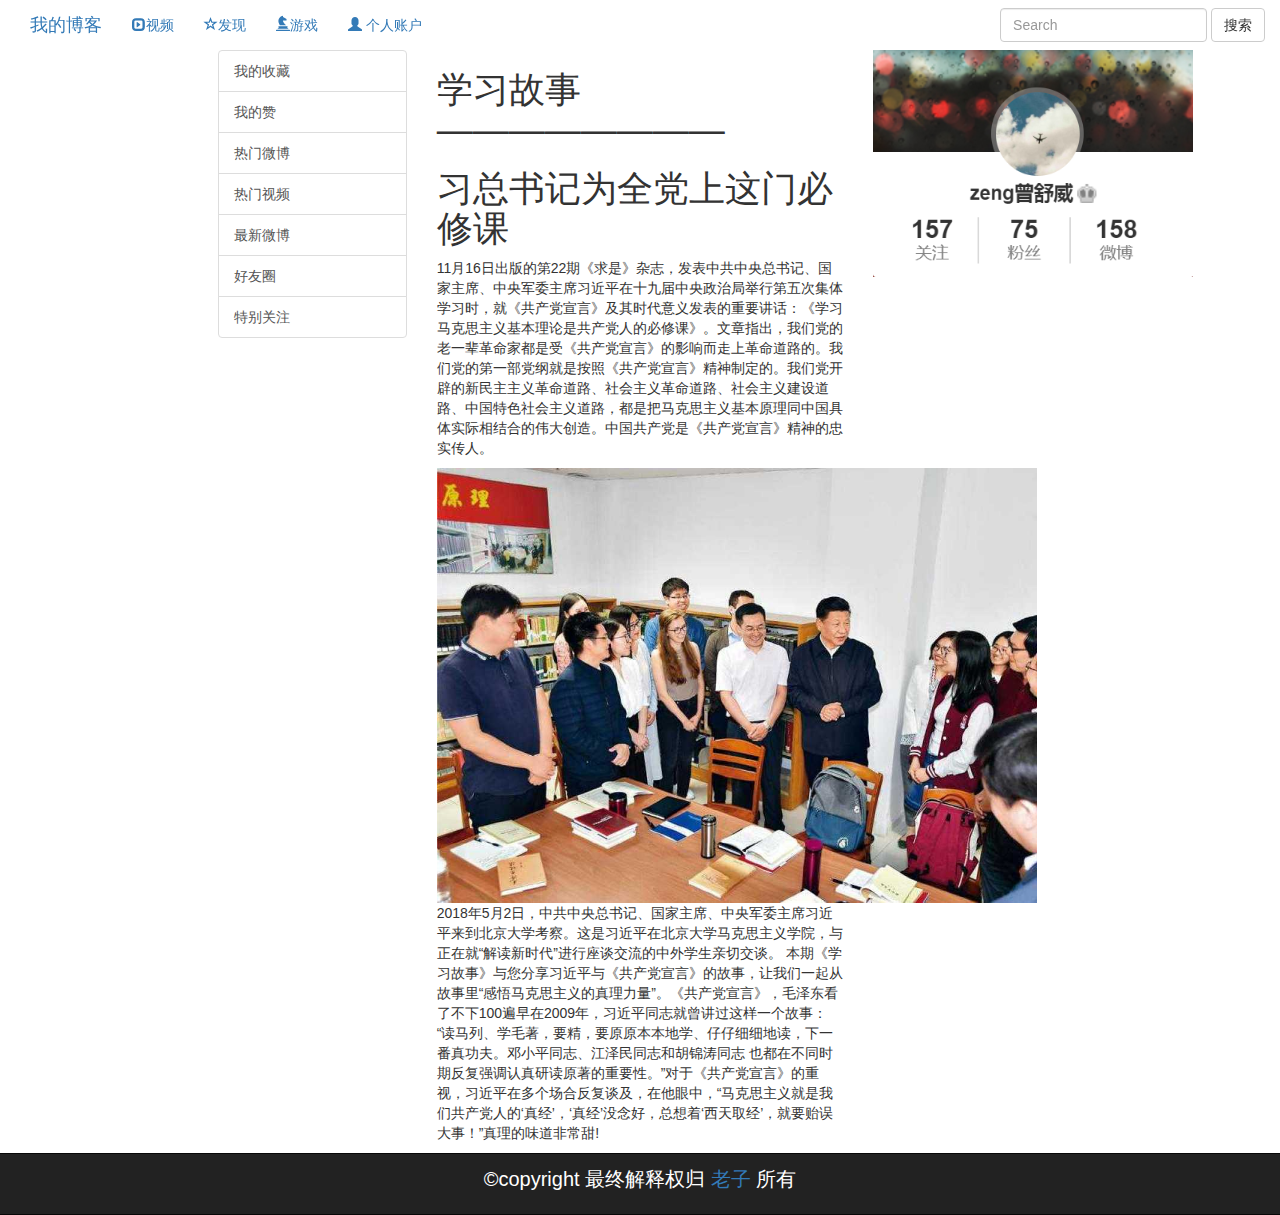
==== post.html @ 1ee2e7cc "233" ====
<!DOCTYPE html>
<html lang="en">
<head>
  <meta charset="UTF-8">
  <title>我的博客</title>
  <link href="https://cdn.jsdelivr.net/npm/bootstrap@3.3.7/dist/css/bootstrap.min.css" rel="stylesheet">
  <link rel="stylesheet" href="./css/main.css" />
</head>
<body>
  <!-- 导航 -->
  <nav class="navbar-fixed-top">
    <div class="container-fluid">
      <!-- Brand and toggle get grouped for better mobile display -->
      <div class="navbar-header">
        <button type="button" class="navbar-toggle collapsed" data-toggle="collapse" data-target="#bs-example-navbar-collapse-1" aria-expanded="false">
          <span class="sr-only">Toggle navigation</span>
          <span class="icon-bar"></span>
          <span class="icon-bar"></span>
          <span class="icon-bar"></span>
        </button>
        <a class="navbar-brand" href="index.html">我的博客</a>
      </div>

      <!-- Collect the nav links, forms, and other content for toggling -->
      <div class="collapse navbar-collapse" id="bs-example-navbar-collapse-1">
        <ul class="nav navbar-nav">
          <li class="active"><a href="#"><span class="glyphicon glyphicon-expand" aria-hidden="true"></span>视频 <span class="sr-only">(current)</span></a></li>
          <li><a href="#"><span class="glyphicon glyphicon-star-empty" aria-hidden="true"></span>发现</a></li>
          <li><a href="#">  <span class="glyphicon glyphicon-knight" aria-hidden="true"></span>游戏</a></li>
          <li><a href="#"> <span class="glyphicon glyphicon-user" aria-hidden="true"></span> 个人账户</a></li>
        </ul>
        
        <ul class="nav navbar-nav navbar-right">
          <li>
            <form class="navbar-form navbar-left">
              <div class="form-group">
                <input type="text" class="form-control" placeholder="Search">
              </div>
              <button type="submit" class="btn btn-default">搜索</button>
              
            </form>
          </li>
        </ul>
      </div><!-- /.navbar-collapse -->
    </div><!-- /.container-fluid -->
  </nav>

  <!-- 巨幕 -->
 
  <!-- 列表 -->
<div class="row">
  <div class="col-xs-6 col-md-2"></div>
  <div class="col-xs-6 col-md-2">
  <div class="list-group"  >
  <button type="button" class="list-group-item">我的收藏</button>
  <button type="button" class="list-group-item">我的赞</button>
  <button type="button" class="list-group-item">热门微博</button>
  <button type="button" class="list-group-item">热门视频</button>
  <button type="button" class="list-group-item">最新微博</button>
  <button type="button" class="list-group-item">好友圈</button>
  <button type="button" class="list-group-item">特别关注</button>
</div>

  </div>
  <div class="col-xs-6 col-md-4">
 

 <h1>学习故事————————</h1>
 <h1>习总书记为全党上这门必修课</h1>
 <p>11月16日出版的第22期《求是》杂志，发表中共中央总书记、国家主席、中央军委主席习近平在十九届中央政治局举行第五次集体学习时，就《共产党宣言》及其时代意义发表的重要讲话：《学习马克思主义基本理论是共产党人的必修课》。文章指出，我们党的老一辈革命家都是受《共产党宣言》的影响而走上革命道路的。我们党的第一部党纲就是按照《共产党宣言》精神制定的。我们党开辟的新民主主义革命道路、社会主义革命道路、社会主义建设道路、中国特色社会主义道路，都是把马克思主义基本原理同中国具体实际相结合的伟大创造。中国共产党是《共产党宣言》精神的忠实传人。</p>
 <img src="./img/timg.jpg" width="600px">
 <p>2018年5月2日，中共中央总书记、国家主席、中央军委主席习近平来到北京大学考察。这是习近平在北京大学马克思主义学院，与正在就“解读新时代”进行座谈交流的中外学生亲切交谈。 
本期《学习故事》与您分享习近平与《共产党宣言》的故事，让我们一起从故事里“感悟马克思主义的真理力量”。《共产党宣言》，毛泽东看了不下100遍早在2009年，习近平同志就曾讲过这样一个故事：“读马列、学毛著，要精，要原原本本地学、仔仔细细地读，下一番真功夫。邓小平同志、江泽民同志和胡锦涛同志
也都在不同时期反复强调认真研读原著的重要性。”对于《共产党宣言》的重视，习近平在多个场合反复谈及，在他眼中，“马克思主义就是我们共产党人的‘真经’，‘真经’没念好，总想着‘西天取经’，就要贻误大事！”真理的味道非常甜!
 </p>
</div>

  <div class="col-xs-6 col-md-4">
  <div  ><img src="img/xixi6.png"  width="320px" >

  </div>
   </div>

  

<div style="clear:both"></div>

  <!-- 尾部 -->

  <footer class="footer navbar navbar-inverse">
    <p>©copyright 最终解释权归 <a href="">老子</a> 所有</p>
  </footer>


  <!-- jQuery (Bootstrap 的所有 JavaScript 插件都依赖 jQuery，所以必须放在前边) -->
    <script src="https://cdn.jsdelivr.net/npm/jquery@1.12.4/dist/jquery.min.js"></script>
    <!-- 加载 Bootstrap 的所有 JavaScript 插件。你也可以根据需要只加载单个插件。 -->
    <script src="https://cdn.jsdelivr.net/npm/bootstrap@3.3.7/dist/js/bootstrap.min.js"></script>
</body>
</html>
---- css/main.css ----
body{
	padding-top:50px;

}

.button1{
	float: right;	

}
.title{
	font-size:35px;
}
.zhaiyao{
	font-size:25px;
}
.author{
	margin:20px 0;
}
.footer{
	text-align:center;
	font-size:20px;
	color:#fff;
	margin-bottom:0px
}
.footer p{
	line-height: 50px;
}
.list-group-item{
	text-align:center;
}

.textfield{
	width: 620px;
	height: 200px;
}
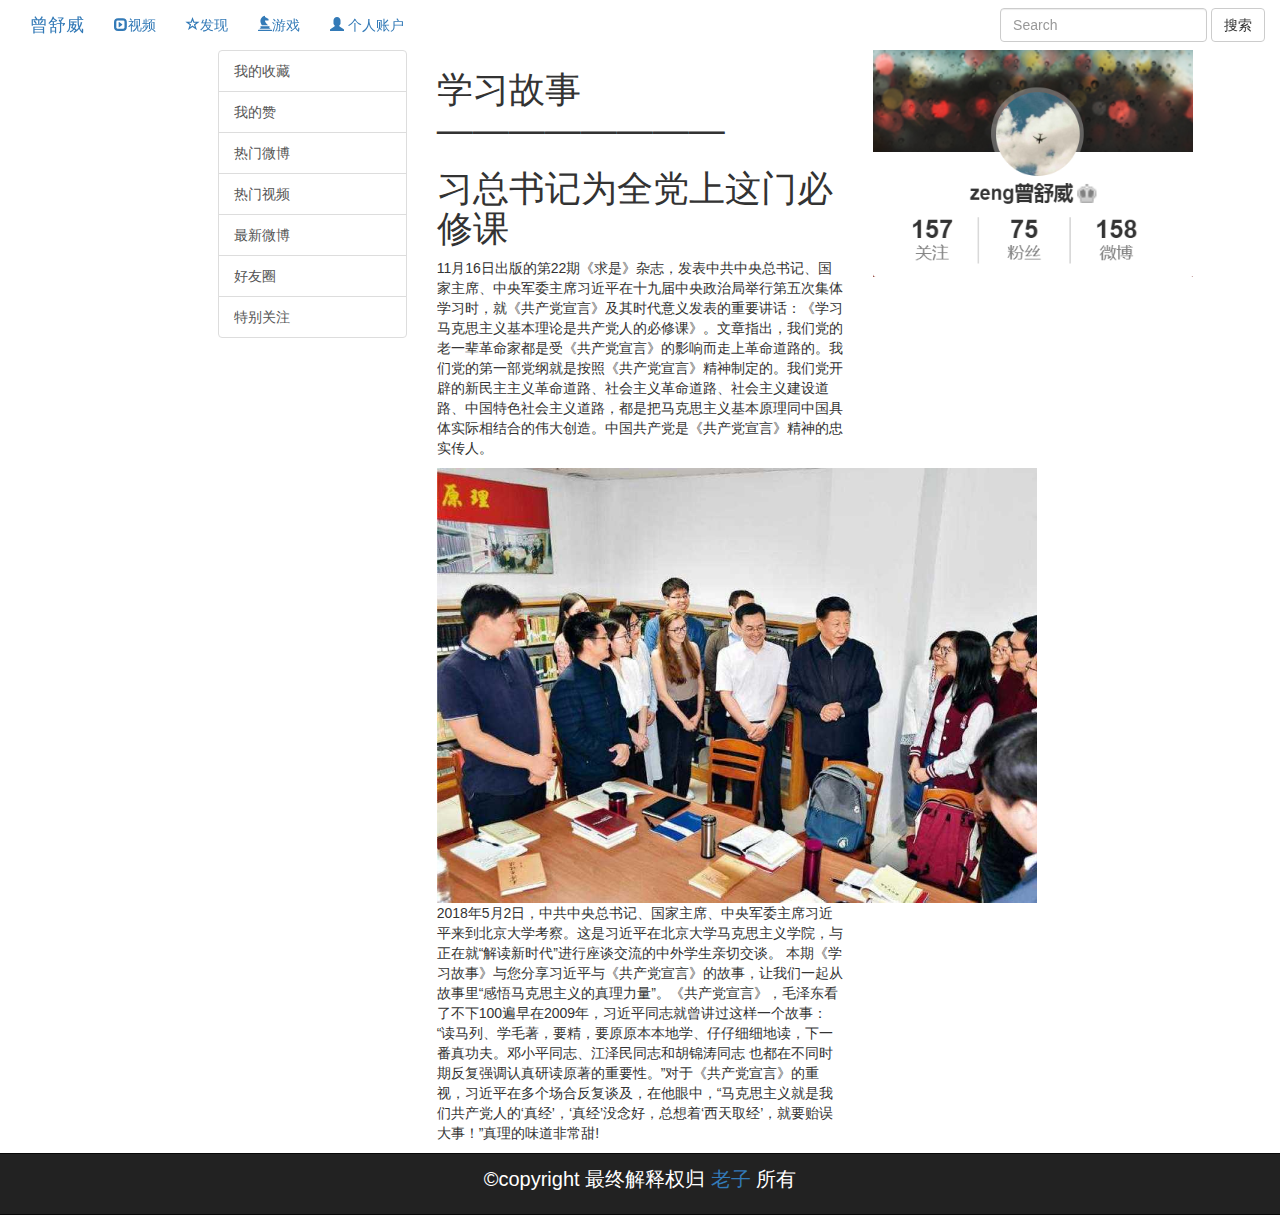
==== commit 450c0b6d: "233" ====
--- a/post.html
+++ b/post.html
@@ -2,7 +2,7 @@
 <html lang="en">
 <head>
   <meta charset="UTF-8">
-  <title>我的博客</title>
+  <title>曾舒威</title>
   <link href="https://cdn.jsdelivr.net/npm/bootstrap@3.3.7/dist/css/bootstrap.min.css" rel="stylesheet">
   <link rel="stylesheet" href="./css/main.css" />
 </head>
@@ -18,7 +18,7 @@
           <span class="icon-bar"></span>
           <span class="icon-bar"></span>
         </button>
-        <a class="navbar-brand" href="index.html">我的博客</a>
+        <a class="navbar-brand" href="index.html">曾舒威</a>
       </div>
 
       <!-- Collect the nav links, forms, and other content for toggling -->
